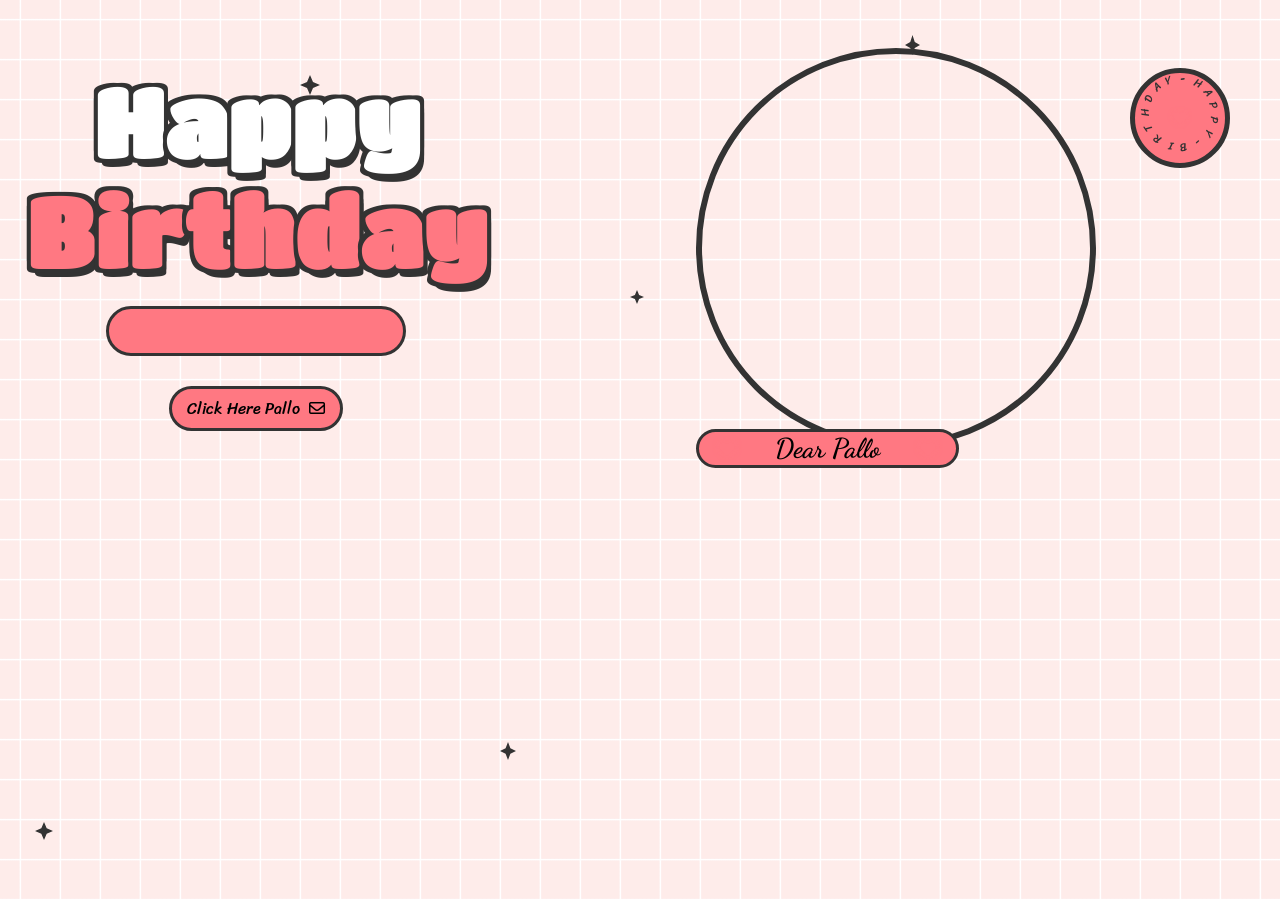
==== index.html @ 3e5beb70 "Rename Index.html to index.html" ====
<!DOCTYPE html>
<html lang="en">

<head>
    <meta charset="UTF-8">
    <meta name="viewport" content="width=device-width, initial-scale=1.0">
    <meta name="title" content="Happy Birthday Website 2.0 | Aoudumber Bade">
    <meta name="github" content="https://github.com/Aoudumber-Bade">
    <title>Pallo Birthday</title>
    <link rel="stylesheet" href="style.css">
    <link rel="stylesheet" href="https://cdnjs.cloudflare.com/ajax/libs/font-awesome/6.5.1/css/all.min.css"
        integrity="sha512-DTOQO9RWCH3ppGqcWaEA1BIZOC6xxalwEsw9c2QQeAIftl+Vegovlnee1c9QX4TctnWMn13TZye+giMm8e2LwA=="
        crossorigin="anonymous" referrerpolicy="no-referrer" />
    <link
        href="https://fonts.googleapis.com/css2?family=Dancing+Script:wght@500;700&family=Poppins:wght@400;600&display=swap"
        rel="stylesheet">
    <script src="https://code.jquery.com/jquery-3.7.1.min.js"
        integrity="sha256-/JqT3SQfawRcv/BIHPThkBvs0OEvtFFmqPF/lYI/Cxo=" crossorigin="anonymous"></script>

    <!-- Memories section styling -->
    <style>
        .memories-section {
            width: min(1100px, 92%);
            margin: 80px auto 50px;
            padding: 35px 25px 45px;
            background: rgba(255, 255, 255, 0.88);
            border: 3px solid #000;
            border-radius: 30px;
            box-shadow: 8px 10px 0 #000;
            text-align: center;
            position: relative;
            z-index: 5;
        }

        .memories-heading {
            display: flex;
            justify-content: center;
            align-items: center;
            gap: 15px;
            flex-wrap: wrap;
        }

        .memories-heading h2 {
            margin: 0;
            font-family: "Dancing Script", cursive;
            font-size: 2.8rem;
            color: #ff4f91;
            text-shadow: 2px 2px 0 #000;
        }

        .memories-heading span {
            font-size: 1.8rem;
        }

        .memories-subtitle {
            margin: 8px 0 28px;
            font-family: "Sriracha", cursive;
            font-size: 1.05rem;
            color: #444;
        }

        .memories-grid {
            display: grid;
            grid-template-columns: repeat(3, 1fr);
            gap: 25px;
        }

        .memory-card {
            background: #fff;
            padding: 10px 10px 15px;
            border: 2px solid #000;
            border-radius: 15px;
            box-shadow: 5px 6px 0 #000;
            transition: transform .3s ease, box-shadow .3s ease;
        }

        .memory-card:nth-child(odd) {
            transform: rotate(-2deg);
        }

        .memory-card:nth-child(even) {
            transform: rotate(2deg);
        }

        .memory-card:hover {
            transform: translateY(-8px) rotate(0deg) scale(1.03);
            box-shadow: 7px 9px 0 #000;
        }

        .memory-card img {
            display: block;
            width: 100%;
            aspect-ratio: 1 / 1;
            object-fit: cover;
            border-radius: 10px;
            border: 2px solid #000;
        }

        .memory-card p {
            margin: 12px 4px 0;
            font-family: "Dancing Script", cursive;
            font-size: 1.25rem;
            font-weight: 700;
            color: #ff4f91;
        }

        .memories-footer {
            margin-top: 35px;
            display: flex;
            justify-content: center;
            align-items: center;
            gap: 12px;
            flex-wrap: wrap;
            font-family: "Dancing Script", cursive;
            font-size: 1.3rem;
            color: #ff4f91;
        }

        @media screen and (max-width: 658px) {
            .memories-section {
                width: 88%;
                margin-top: 55px;
                padding: 25px 14px 35px;
                border-radius: 22px;
                box-shadow: 5px 7px 0 #000;
            }

            .memories-heading h2 {
                font-size: 2.15rem;
            }

            .memories-grid {
                grid-template-columns: repeat(2, 1fr);
                gap: 15px;
            }

            .memory-card {
                padding: 7px 7px 10px;
                box-shadow: 3px 4px 0 #000;
            }

            .memory-card p {
                font-size: 1rem;
            }

            .memories-subtitle {
                font-size: .9rem;
            }
        }

        @media screen and (max-width: 420px) {
            .memories-grid {
                grid-template-columns: 1fr;
            }

            .memory-card:nth-child(odd),
            .memory-card:nth-child(even) {
                transform: rotate(0deg);
            }
        }
    </style>

</head>

<body>
    <!-- Birthday music -->
    <audio id="birthdayMusic" loop preload="auto">
        <source src="./music/happy-birthday.mp3" type="audio/mpeg">
    </audio>
    <div id="wrapper">
        <div class="flag__birthday">
            <img src="./images/1.png" alt="" width="350" class="flag__left">
            <img src="./images/1.png" alt="" width="350" class="flag__right">
        </div>
        <div class="content">
            <div class="left">
                <div class="title">
                    <h1 class="happy">
                        <span style="--t: 4s;">H</span>
                        <span style="--t: 4.2s;">a</span>
                        <span style="--t: 4.4s;">p</span>
                        <span style="--t: 4.6s;">p</span>
                        <span style="--t: 4.8s;">y</span>
                    </h1>
                    <h1 class="birthday">
                        <span style="--t: 5s;">B</span>
                        <span style="--t: 5.2s;">i</span>
                        <span style="--t: 5.4s;">r</span>
                        <span style="--t: 5.6s;">t</span>
                        <span style="--t: 5.8s;">h</span>
                        <span style="--t: 6s;">d</span>
                        <span style="--t: 6.2s;">a</span>
                        <span style="--t: 6.4s;">y</span>
                    </h1>
                    <div class="hat">
                        <img src="./images/hat.png" alt="" width="130">
                    </div>
                </div>
                <div class="date__of__birth">
                    <span></span>
                </div>
                <div class="btn">
                    <button id="btn__letter">
                        <div class="mail">
                            Click Here Pallo
                            <i class="fa-regular fa-envelope"></i>
                        </div>
                    </button>

                </div>
            </div>
            <div class="right">
                <div class="box__account">
                    <div class="image">
                        <img src="./images/unnamed.png" alt="">
                    </div>
                    <div class="name">
                        <i class="fa-solid fa-heart"></i>
                        <span>Dear Pallo</span>
                        <i class="fa-solid fa-heart"></i>
                    </div>
                    <div class="balloon_one">
                        <img width="100px" src="./images/balloon1.png" alt="">
                    </div>
                    <div class="balloon_two">
                        <img width="100px" src="./images/balloon2.png" alt="">
                    </div>
                </div>
                <div class="cricle">
                    <div class="text__cricle">
                        <span style="--i: 1;">h</span>
                        <span style="--i: 2;">a</span>
                        <span style="--i: 3;">p</span>
                        <span style="--i: 4;">p</span>
                        <span style="--i: 5;">y</span>
                        <span style="--i: 6;">-</span>
                        <span style="--i: 7;">b</span>
                        <span style="--i: 8;">i</span>
                        <span style="--i: 9;">r</span>
                        <span style="--i: 10;">t</span>
                        <span style="--i: 11;">h</span>
                        <span style="--i: 12;">d</span>
                        <span style="--i: 13;">a</span>
                        <span style="--i: 14;">y</span>
                        <span style="--i: 15;">-</span>
                    </div>
                    <i class="fa-solid fa-heart"></i>
                </div>
            </div>
        </div>
        <div class="decorate_star star1" style="--t: 15s;"></div>
        <div class="decorate_star star2" style="--t: 15.2s;"></div>
        <div class="decorate_star star3" style="--t: 15.4s;"></div>
        <div class="decorate_star star4" style="--t: 15.6s;"></div>
        <div class="decorate_star star5" style="--t: 15.8s;"></div>
        <div class="decorate_flower--one" style="--t: 15s;">
            <img width="20" src="./images/decorate_flower.png" alt="">
        </div>
        <div class="decorate_flower--two" style="--t: 15.3s;">
            <img width="20" src="./images/decorate_flower.png" alt="">
        </div>
        <div class="decorate_flower--three" style="--t: 15.6s;">
            <img width="20" src="./images/decorate_flower.png" alt="">
        </div>
        <div class="decorate_bottom">
            <img src="./images/decorate.png" alt="" width="100">
        </div>
        <div class="smiley__icon">
            <img src="./images/smiley_icon.png" alt="" width="100">
        </div>


        <div class="boxMail">
            <i class="fa-solid fa-xmark"></i>
            <div class="boxMail-container">
                <div class="card1">
                    <div class="userImg">
                        <img src="images/unnamed.png" alt="">
                    </div>
                    <h4 class="username">To: Pallo 💖<span class="underline"></span></h4>

                    <h3>Happy Birthday</h3>
                    <div class="imageCute">
                        <img src="cute1.png" alt="">
                    </div>
                </div>
                <div class="card2">
                    <div class="card2-content">
                        <h3>To You!</h3>
                        <h2>Happy birthday 🥳🎂🥳 Pallavi!! the day you come into my life I was not really much attached to
                            you but day by day you became close to my heart. And now you are truly my Best Friend. I
                            wish I could remove some of the pain from your life which you are bearing alone. But you're
                            always welcome 🤗 you can talk anytime you want to talk specially those which you can't say
                            to others. And this year your all dreams come true. 😌
                        </h2>

                        <div class="imageCute2">
                            <img src="cute2.png" alt="">
                        </div>
                    </div>
                </div>
            </div>

        <!-- ================================
             Pallo Memories Photo Section
             ================================ -->
        <section class="memories-section" id="memories">
            <div class="memories-heading">
                <span>💖</span>
                <h2>Our Beautiful Memories</h2>
                <span>💖</span>
            </div>
            <p class="memories-subtitle">
                Some moments are too special to be forgotten... ✨
            </p>

            <div class="memories-grid">
                <div class="memory-card">
                    <img src="./photos/photo1.jpg" alt="Pallo memory 1">
                    <p>That beautiful moment 💕</p>
                </div>

                <div class="memory-card">
                    <img src="./photos/photo2.jpg" alt="Pallo memory 2">
                    <p>Just us being us 😄</p>
                </div>

                <div class="memory-card">
                    <img src="./photos/photo3.jpg" alt="Pallo memory 3">
                    <p>A memory to keep forever ✨</p>
                </div>

                <div class="memory-card">
                    <img src="./photos/photo4.jpg" alt="Pallo memory 4">
                    <p>One of my favourites ❤️</p>
                </div>

                <div class="memory-card">
                    <img src="./photos/photo5.jpg" alt="Pallo memory 5">
                    <p>Crazy moments 😂</p>
                </div>

                <div class="memory-card">
                    <img src="./photos/photo6.jpg" alt="Pallo memory 6">
                    <p>More memories, more smiles 🥰</p>
                </div>
            </div>

            <div class="memories-footer">
                <span>🌸</span>
                <strong>More memories are waiting to be made...</strong>
                <span>🌸</span>
            </div>
        </section>

        </div>
    </div>

</body>
<script>
    let datetxt = "26 September";
    let datatxtletter = "My love. You are a very special girl. I always silently thank you for coming into my life. Today, I wish you all the best, lots of health, and lots of joy. I always hope we will celebrate many more birthdays like this together. Happy birthday to you.💕";
    let titleLetter = "To you";
    let charArrDate = datetxt.split('');
    let charArrDateLetter = datatxtletter.split('');
    let charArrTitle = titleLetter.split('');
    let currentIndex = 0;
    let currentIndexLetter = 0;
    let currentIndexTitle = 0;
    let date__of__birth = document.querySelector(".date__of__birth span");
    let text__letter = document.querySelector(".text__letter p");
    setTimeout(function () {
        timeDatetxt = setInterval(function () {
            if (currentIndex < charArrDate.length) {
                date__of__birth.textContent += charArrDate[currentIndex];
                currentIndex++;
            }
            else {
                let i = document.createElement("i");
                i.className = "fa-solid fa-star"
                document.querySelector(".date__of__birth").prepend(i)
                document.querySelector(".date__of__birth").appendChild(i.cloneNode(true))
                clearInterval(timeDatetxt)
            }
        }, 100)
    }, 12000)

    var intervalContent;
    var intervalTitle;
    $("#btn__letter").on("click", function () {
        $(".box__letter").slideDown()
        setTimeout(function () {
            $(".letter__border").slideDown();
        }, 1000)
        setTimeout(function () {
            intervalTitle = setInterval(function () {
                if (currentIndexTitle < charArrTitle.length) {
                    document.querySelector(".title__letter").textContent += charArrTitle[currentIndexTitle];
                    let i = document.createElement("i");
                    i.className = "fa-solid fa-heart"
                    document.querySelector(".title__letter").appendChild(i)
                    currentIndexTitle++;
                }
                else {
                    clearInterval(intervalTitle)
                }
            }, 100)
        }, 2000)
        setTimeout(function () {
            document.querySelector("#heart__letter").classList.add("animationOp");
            document.querySelector(".love__img").classList.add("animationOp");
            document.querySelector("#mewmew").classList.add("animationOp");
        }, 2800)
        setTimeout(function () {
            document.querySelectorAll(".heart").forEach((item) => {
                item.classList.add("animation")
            })
        }, 3500)
        setTimeout(function () {
            intervalContent = setInterval(function () {
                if (currentIndexLetter < charArrDateLetter.length) {
                    text__letter.textContent += charArrDateLetter[currentIndexLetter];
                    currentIndexLetter++;
                }
                else {
                    clearInterval(intervalContent)
                }
            }, 50)
        }, 6000)
    })
    $(".close").on("click", function () {
        clearInterval(intervalContent)
        document.querySelector(".title__letter").textContent = "";
        text__letter.textContent = "";
        currentIndexLetter = 0
        currentIndexTitle = 0
        document.querySelector("#heart__letter").classList.remove("animationOp");
        document.querySelector(".love__img").classList.remove("animationOp");
        document.querySelector("#mewmew").classList.remove("animationOp");
        document.querySelectorAll(".heart").forEach((item) => {
            item.classList.remove("animation")
        })
        $(".box__letter").slideUp();
        $(".letter__border").slideUp();
    })




    // ================================
    // Birthday Music
    // ================================
    const birthdayMusic = document.getElementById("birthdayMusic");

    function startBirthdayMusic() {
        birthdayMusic.volume = 0.7;

        const playPromise = birthdayMusic.play();

        if (playPromise !== undefined) {
            playPromise.catch(function () {
                // Browser blocked autoplay.
                // The first tap/click will start the music.
            });
        }
    }

    // Try to start automatically when the website opens.
    window.addEventListener("load", function () {
        startBirthdayMusic();
    });

    // If the browser blocks autoplay, start on the first user interaction.
    document.addEventListener("click", startBirthdayMusic, { once: true });
    document.addEventListener("touchstart", startBirthdayMusic, { once: true });

    let mailBox = document.querySelector('.mail')
    let boxmail = document.querySelector('.boxMail')
    var close = document.querySelector('.fa-xmark')
    mailBox.onclick = function () {
        mailBox.classList.toggle('active')
        boxmail.classList.add('active')
    }

    close.addEventListener('click', function () {
        boxmail.classList.remove('active');

        // Stop birthday music when the letter is closed.
        birthdayMusic.pause();
        birthdayMusic.currentTime = 0;
    })
</script>

</html>
---- style.css ----
@import url('https://fonts.googleapis.com/css2?family=Coiny&family=Titan+One&display=swap');
@import url('https://fonts.googleapis.com/css2?family=Nerko+One&family=Sriracha&display=swap');
@import url('https://fonts.googleapis.com/css2?family=Dancing+Script:wght@700&display=swap');
*{
    padding: 0;
    margin: 0;
    box-sizing: border-box;
}
:root{
    --color-pink: #feecea;
    --color-white: #fff;
    --color-black: #333;
    --color-text-pink: #FF7882;
    --color-heart: #FF7882;
    --color-bg-letter: #fff8e4;
    --color-border: #DACCBF;
}
html{
    height: 100%;
}
body {
    position: relative;
    font-size: 16px;
    margin: 0;
    padding: 0;
    height: 100%;
    background-image:linear-gradient(var(--color-pink), var(--color-pink));
}
#wrapper{
    position: relative;
    background-color: transparent;
    background-image: linear-gradient(0deg, transparent 24%, rgba(255, 255, 255, 1) 25%, rgba(255, 255, 255, 1) 26%, transparent 27%, transparent 74%, rgba(255, 255, 255, 1) 75%, rgba(255, 255, 255, 1) 76%, transparent 77%, transparent), linear-gradient(90deg, transparent 24%, rgba(255, 255, 255, 1) 25%, rgba(255, 255, 255,1) 26%, transparent 27%, transparent 74%, rgba(255, 255, 255, 1) 75%, rgba(255, 255, 255, 1) 76%, transparent 77%, transparent);
    height:100%;
    background-size:80px 80px;
    overflow: hidden;
    z-index: 1;
}
.flag__birthday{
    display: flex;
    justify-content: space-between;
    transform: translateY(-200px);
    animation: translateYFlag 1.5s 2s forwards;
}
@keyframes translateYFlag{
    to{
        transform: translateY(-10px);
    }
}
.flag__birthday .flag__left{
    transform: rotate(-10deg) translate(-20px,30px);
}
.flag__birthday .flag__right{
    transform: rotate(10deg) translate(20px,30px) scaleX(-1);
}
.content{
    width: 100%;
    position: relative;
    display: flex;
    padding-top: 3rem;
}
.content .left, .content .right{
    position: relative;
    display: flex;
    flex-direction: column;
    justify-content: center;
    align-items: center;
}
.content .left{
    width: 40%;
}
.content .right{
    width: 60%;
}
.left .btn{
    transform: scale(0);
    animation: scaleCricle 2s 16s forwards ease-in-out;
}
#btn__letter{
    position: relative;
    margin-top: 30px;
    background-color: var(--color-text-pink);
    outline: none;
    padding: 5px 15px;
    font-size: 1rem;
    border-radius: 50px;
    border: 3px solid var(--color-black);
    font-family: "Sriracha", cursive;
    display: flex;
    align-items: center;
    justify-content: center;
    cursor: pointer;
    z-index: 2;
    transform: scale(1);
    transition: all .5s ease-in-out;
}
#btn__letter:active{
    transform: scale(0.7);
}
#btn__letter i{
    margin-left: 5px;
}
#btn__letter:hover{
    border-color: var(--color-heart);
    background-color: var(--color-heart);
    color: #fff;
    box-shadow: rgba(0, 0, 0, 0.24) 0px 3px 8px;
}

#btn__letter:hover i{
    animation: rotateHeart 1s infinite linear;
}
@keyframes rotateHeart{
    0%,50%, 100%{
        transform: rotate(0deg);
    }
    25%{
        transform: rotate(12deg);
    }
    75%{
        transform: rotate(-12deg);
    }
}
.title{
    position: relative;
    width: 100%;
    display: flex;
    justify-content: center;
    font-family: "Titan One", sans-serif;
    font-size: 3rem;
    flex-direction: column;
    perspective: 1000px;
}
.title .happy, .title .birthday{
    position: relative;
    text-shadow: 4px 4px var(--color-black), 
                -4px 4px var(--color-black), 
                4px -4px var(--color-black), 
                -4px -4px var(--color-black), 
                4px 8px 0 var(--color-black);
    font-weight: bold;
    display: flex;
    justify-content: center;
}
.title .happy{
    color: var(--color-white);
}
.title .happy span, .title .birthday span{
    transform: translateY(50px);
    opacity: 0;
    visibility: hidden;
    animation: txtTranslateY .5s var(--t) forwards;
}
@keyframes txtTranslateY{
    100%{
        transform: translateY(0);
        opacity: 1;
        visibility: visible;
    }
}
.title .birthday{
    color: var(--color-text-pink);
}

.title .hat{
    position: absolute;
    right: 45px;
    top: -350px;
    transform: rotate(-40deg);
    z-index: -1;
    animation: topHat 4s 7s forwards ease;
}
@keyframes topHat{
    20%, 30%{
        top: -30px;
        transform-origin: left;
        transform: rotate(-40deg);
    }
    35%, 100%{
        top: -30px;
        transform: rotate(0deg);
    }
}
.date__of__birth, .name{
    display: flex;
    justify-content:space-around;
    align-items: center;
    background-color: var(--color-text-pink);
    border-radius: 50px;
    margin-top: 20px;
    font-family: "Sriracha", cursive;
    
}
.date__of__birth{
    border: 3px solid var(--color-black);
    position: relative;
    transform: translateY(-100px);
    z-index: -1;
    opacity: 0;
    visibility: hidden;
    width: 0px;
    animation: dateOfBirth 5s 9s forwards;
}
@keyframes dateOfBirth{
    20%,40%{
        width: 0px;
        height: 0;
        transform: translateY(0px);
        opacity: 1;
        visibility: visible;
    }
    45%{
        transform: translateY(0px);
        opacity: 1;
        visibility: visible;
        width: 300px;
        height: 0px;
    }
    50%,100%{
        transform: translateY(0px);
        opacity: 1;
        visibility: visible;
        width: 300px;
        height: 50px;
    }
}
.name{
    position: absolute;
    padding: 0px 20px;
    bottom: -20px;
    border: 3px solid var(--color-black);
    font-family: 'Dancing Script', cursive;
}
.date__of__birth span, .name span{
    font-weight: bold;
    margin: 0px 40px;
}
.date__of__birth span{
    font-size: 1.2rem;
}
.name span{
    font-size: 1.7rem;
}
.right .box__account{
    position: relative;
    transform: translateY(700px);
    animation: topBoxImage 8s 7s forwards ease-in;
}
@keyframes topBoxImage{
    to{
        transform: translateY(0);
    }
}
.content .right .image{
    position: relative;
    width: 400px;
    height: 400px;
    border-radius: 50%;
    overflow: hidden;
    display: flex;
    align-items: center;
    border: 6px solid var(--color-black);
}
.content .right .image img{
    width: 100%;
    object-fit: cover;

}
.cricle{
    position: absolute;
    top: 20px;
    right: 50px;
    display: flex;
    justify-content: center;
    align-items: center;
    transform: scale(0);
    animation: scaleCricle 3s 15s forwards ease-in-out;
}
@keyframes scaleCricle {
    0%{
        transform: scale(0);
    }
    10%{
        transform: scale(1.3);
    }
    20%{
        transform: scale(0.7);
    }
    30%,100%{
        transform: scale(1);
    }

}
.text__cricle{
    width: 100px;
    height: 100px;
    background-color: var(--color-text-pink);
    border-radius: 50%;
    border: 5px solid var(--color-black);
    display: flex;
    justify-content: center;
    align-items: center;
    animation: rotateCricle 5s linear infinite;
}
@keyframes rotateCricle{
    to{
        transform: rotate(360deg);
    }
}
.text__cricle span{
    top: 0%;
    left: 50%;
    position: absolute;
    color: var(--color-black);
    transform: rotate(calc(var(--i) * 24deg));
    transform-origin: 0 45px;
    font-family: "Sriracha", cursive;
    text-transform: uppercase;
    font-size: 0.7rem;
}
.fa-heart{
    color: var(--color-heart);
    filter: drop-shadow(0 0 3px var(--color-heart));
    animation: scaleHeart 1s infinite linear;
}
.cricle .fa-heart{
    position: absolute;
    transform: scale(0.85);
}
@keyframes scaleHeart{
    50%{
        transform: scale(1.2);
    }
}
.right .balloon_one{
    position: absolute;
    top: -70px;
    left: -70px;
    animation: balloon1 2s infinite linear;
}
@keyframes balloon1{
    0%, 50%,100%{
        transform-origin: bottom right;
        transform: rotate(0deg);
    }
    25%{
        transform-origin: bottom right;
        transform: rotate(3deg);
    }
    75%{
        transform-origin: bottom right;
        transform: rotate(-3deg);
    }
}
.right .balloon_two{
    position: absolute;
    top: 170px;
    right: -65px;
    z-index: -1;
    transform: rotate(10deg);
    animation: balloon2 2s infinite linear;
}
@keyframes balloon2 {
    0%,50%,100%{
        transform-origin: bottom left;
        transform: rotate(10deg);
    }
    25%{
        transform-origin: bottom left;
        transform: rotate(7deg);
    }
    75%{
        transform-origin: bottom left;
        transform: rotate(13deg);
    }
}

.decorate_star{
    position: absolute;
    transform: scale(0);
    background-color: var(--color-black);
    clip-path: polygon(0 50%, 35% 35%, 50% 0, 65% 35%, 100% 50%, 65% 65%, 50% 100%, 35% 65%);
    animation: scaleCricle 3s var(--t) forwards, 
            scaleStar 2s 16s infinite ease-in-out;
}
.decorate_star.star1{
    width: 20px;
    height: 20px;
    top: 75px;
    left: 300px;
}
.decorate_star.star2{
    width: 15px;
    height: 20px;
    top: 35px;
    right: 360px;
}
.decorate_star.star3{
    width: 14px;
    height: 14px;
    top: 290px;
    left: 630px;
}
.decorate_star.star4{
    width: 18px;
    height: 18px;
    bottom: 60px;
    left: 35px;
}
.decorate_star.star5{
    width: 16px;
    height: 18px;
    bottom: 140px;
    left: 500px;
}
@keyframes scaleStar {
    25%{
        transform: scale(0.8);
    }
    50%{
        transform: scale(1.1);
    }
}
.decorate_bottom{
    position: absolute;
    right: 0;
    bottom: -10px;
}
.decorate_flower--one{
    position: absolute;
    top: 250px;
    left: 50px;
    transform: scale(0);
    animation: scaleCricle 3s var(--t) forwards ease-in-out;
}
.decorate_flower--two{
    position: absolute;
    top: 225px;
    left: 540px;
    transform: scale(0);
    animation: scaleCricle 3s var(--t) forwards ease-in-out;
}
.decorate_flower--three{
    position: absolute;
    top: 150px;
    right: 235px;
    transform: scale(0);
    animation: scaleCricle 3s var(--t) forwards ease-in-out;
}
.smiley__icon{
    position: absolute;
    bottom: 180px;
    left: 600px;
    transform: scale(0);
    animation: scaleCricle 3s 15s forwards ease-in-out;
}


.box__letter{
    position: fixed;
    top: 0;
    left: 0;
    background-color: rgba(0,0,0,.5);
    width: 100%;
    height: 100%;
    z-index: 10;
    display: none;
}
.box__letter .letter__border{
    position: absolute;
    width: 55vw;
    height: 450px;
    background-color: var(--color-white);
    border-radius: 27px;
    padding: 17px;
    box-shadow: rgba(0, 0, 0, 0.24) 0px 3px 8px;
    top: 50%;
    left: 50%;
    transform: translate(-50%,-50%);
    display: none;
}
.letter__border .close{
    position: absolute;
    right: -10px;
    top: -10px;
    width: 30px;
    height: 30px;
    background-color: var(--color-white);
    border-radius: 50%;
    display: flex;
    justify-content: center;
    align-items: center;
    box-shadow: rgba(99, 99, 99, 0.2) 0px 2px 8px 0px;
    cursor: pointer;
}
.letter__border .letter{
    width: 100%;
    height: 100%;
    background-color: var(--color-bg-letter);
    border-radius: 10px;
    padding-top: 15px;
}
.letter__border .letter .title__letter{
    text-align: center;
    font-family: 'Dancing Script', cursive;
    font-weight: bold;
    font-size: 2.4rem;
}
.title__letter .fa-solid{
    margin-left: 5px;
    font-size: 1.3rem;
}
.letter__border .letter .content__letter{
    position: relative;
    width: 100%;
    height: 100%;
    display: flex;
    padding-top: 1.5rem;
    padding-bottom: 70px;
}
.letter__border .letter .content__letter .left{
    position: relative;
    width: 50%;
    height: 100%;
    padding: 1.7rem;
    border-right: 3px solid var(--color-border);
}
.content__letter .left #heart__letter{
    opacity: 0;
    width: 100%;
}
#heart__letter.animationOp{
    animation: opacityHeart 1s 1s forwards;
}
@keyframes opacityHeart{
    to{
        opacity: 1;
    }
}
.content__letter .left .heart{
    position: absolute;
    opacity: 0;
}
.content__letter .left .heart.animation{
    animation: scaleHeartLetter 1s var(--t) infinite ease-in-out;
}
@keyframes scaleHeartLetter{
    0%{
        opacity: 1;
        transform: scale(0);
    }
    10%{
        opacity: 1;
        transform: scale(1.3);
    }
    20%{
        opacity: 1;
        transform: scale(0.7);
    }
    30%,100%{
        opacity: 1;
        transform: scale(1);
    }
    
}
.content__letter .left .heart_1{
    top: 90px;
    left: 30px;
}
.content__letter .left .heart_2{
    top: 20px;
    right: 70px;
}
.content__letter .left .heart_3{
    bottom: 50px;
    left: 145px;
}
.content__letter .left .heart_4{
    top: 140px;
    right: 35px;
}
.content__letter .right{
    position: relative;
    width: 50%;
}
.content__letter .right .love__img{
    opacity: 0;
    position: absolute;
    right: 20px;
    top: -100px;
}
.love__img.animationOp{
    animation: opacityHeart 1s 1s forwards;
}
.content__letter .right .text__letter{
    margin-top: 60px;
    padding: 20px 15px 10px 15px;
    font-family: 'Dancing Script', cursive;
    font-size: 1.3rem;
}
.content__letter .right #mewmew{
    position: absolute;
    bottom: 0;
    right: 0;
    opacity: 0;
}
#mewmew.animationOp{
    animation: opacityHeart 1s 1s forwards;
}


#copy {
    position: fixed;
    bottom: 12px;
    left: 50%;
    transform: translateX(-50%);
    font-size: 1rem;
}

#copy a {
    text-decoration: none;
    color: #191919d7;
}

#copy p {
    color: #4275ff;
    text-align: center;
    font-weight: 700;
    cursor: pointer;
}



@media screen and (max-width: 658px)   {

    .flag__birthday .flag__left {
        transform: rotate(-10deg) translate(-119px,3px);
    }

    .flag__birthday .flag__right {
        transform: rotate(10deg) translate(-106px,39px) scaleX(-1);
    }

    .content {
        width: 100%;
        position: relative;
        display: flex;
        flex-direction: column;
        justify-content: center;
        gap: 25px;
        align-items: center;
        padding-top: 2rem;
    }

    .title {
        position: relative;
        width: 100%;
        display: flex;
        justify-content: center;
        font-family: "Titan One", sans-serif;
        font-size: 1.5rem;
        letter-spacing: 8px;
        flex-direction: column;
        perspective: 1000px;
    }

    #btn__letter {
        position: relative;
        margin-top: 17px;
        width: 209px;
        background-color: var(--color-text-pink);
        outline: none;
        padding: 6px 4px;
        font-size: 1rem;
        border-radius: 50px;
        border: 3px solid var(--color-black);
        font-family: "Sriracha", cursive;
        display: flex;
        align-items: center;
        justify-content: center;
        cursor: pointer;
        z-index: 2;
        /* transform: scale(1); */
        transition: all .5s ease-in-out;
    }

    .cricle {
        position: absolute;
        top: 10px;
        right: -54px;
        display: flex;
        justify-content: center;
        align-items: center;
        transform: scale(0);
        animation: scaleCricle 3s 15s forwards ease-in-out;
    }

    .title .hat {
        position: absolute;
        right: -98px;
        top: -51px !important;
        transform: rotate(-40deg);
        z-index: -1;
        animation: topHat 4s 7s forwards ease;
    }

    .box__letter .letter__border {
        position: absolute;
        width: 90vw;
        height: 315px;
        background-color: var(--color-white);
        border-radius: 27px;
        padding: 17px;
        box-shadow: rgba(0, 0, 0, 0.24) 0px 3px 8px;
        top: 50%;
        left: 50%;
        transform: translate(-50%,-50%);
        display: none;
    }

    .letter__border .letter {
        width: 100%;
        height: 100%;
        background-color: var(--color-bg-letter);
        border-radius: 10px;
        padding-top: 15px;
    }

    .letter__border .letter .title__letter {
        text-align: center;
        font-family: 'Dancing Script', cursive;
        font-weight: bold;
        font-size: 1.4rem;
    }

    .letter__border .letter .content__letter {
        position: relative;
        width: 100%;
        height: 100%;
        display: flex;
        padding-top: .7rem;
        padding-bottom: 70px;
    }

    .content__letter .right .text__letter {
        margin-top: -14px;
        padding: 20px 15px 10px 15px;
        font-family: 'Dancing Script', cursive;
        font-size: .8rem;
    }

    .content__letter .right .love__img {
        opacity: 0;
        position: absolute;
        right: 126px;
        top: 167px;
    }

    .love__img img {
 
            width: 84px;

    }

    .content .right .image {
        position: relative;
        width: 200px;
        height: 200px;
        border-radius: 50%;
        overflow: hidden;
        display: flex;
        align-items: center;
        border: 6px solid var(--color-black);
    }

    .name {
        position: absolute;
        padding: 0px 3px;
        bottom: -6px;
        border: 3px solid var(--color-black);
    }

    .name span {
        font-size: 1rem;
    }

    .right .balloon_one {
        position: absolute;
        top: 10px;
        left: -77px;
        animation: balloon1 2s infinite linear;
    }

    .right .balloon_one img{
        width: 76px !important;
    }


}







.boxMail{
    position: fixed;
    background: rgb(0, 0, 0, 0.8);
    width: 100%;
    height: 100%;
    opacity: 0;
    top: 0;
    display: flex;
    justify-content: center;
    align-items: center;
    transform: scale(0.3);
    visibility: hidden;
    transition: all 0.5s;
    z-index: 100000000;
}
.boxMail.active{
    opacity: 1;
    visibility: visible;
    transform: scale(1);
}
.boxMail .boxMail-container{
    position: absolute;
    width: 750px;
    height: 500px;
    display: flex;
    margin: 0;
    transform: scale(0.9);
    -webkit-perspective: 2000px;
    perspective: 2000px;
    transition: all 0.5s;
}
.boxMail .boxMail-container:hover{
    transform: rotate(-5deg);
    filter: drop-shadow(0 0 10px #FF7882);
}
.boxMail .boxMail-container:hover .card1{
    transform: translate(-187px, -250px) rotateY(-140deg);
}
.boxMail .boxMail-container .card1,
.boxMail .boxMail-container .card2{
    position: absolute;
    width: 100%;
    height: 100%;
    top: 50%;
    left: 50%;
    transform: translate(-50%, -50%);
    border: 1px solid black;
}
.boxMail .boxMail-container .card1 {
    position: absolute;
    width: 50%;
    height: 100%;
    background: linear-gradient(to right, #FF7882, #FF7882 63%);
    color: white;
    display: flex;
    justify-content: center;
    align-items: center;
    flex-direction: column;
}
.boxMail-container .card1{
    z-index: 1;
    -webkit-transform-style: preserve-3d;
    transform-style: preserve-3d;
    transform-origin: left;
    transition: all 1s ease-in-out;
}
.boxMail .boxMail-container .card1 .userImg{
    position: relative;
    width: 80px;
    height: 80px;
    background-color: white;
    border-radius: 50%;
    overflow: hidden;
    border: 2px solid white;
    cursor: pointer;
    margin-bottom: 20px;
}
.boxMail .boxMail-container .card1 .userImg img{
    position: absolute;
    object-fit: cover;
    width: calc(100%);
    height: calc(100%);
}
.boxMail .boxMail-container .card1 h3{
    font-family: 'Dancing Script', cursive;
    font-size: 40px;
    text-transform: uppercase;
    width: 80%;
    text-align: center;
    line-height: 1.5;
    letter-spacing: 5px;
    transform: rotate(-5deg);
    text-shadow: 0 0 5px white,
                0 0 10px white;
}
.boxMail .boxMail-container .card2{
    position: relative;
    width: 50%;
    height: 100%;
    background: linear-gradient(to right, #e0e0e0, #ffffff 30%);
    -webkit-transform-style: preserve-3d;
    transform-style: preserve-3d;
    transform-origin: left;
    transition: all 1s;
}
.boxMail .boxMail-container .card2 .card2-content {
    width: 100%;
    height: 100%;
    position: relative;
    background-color: #FF7882;
    transition: all 1s;
    overflow: hidden;
    font-family: "Inter", serif;
    color: #fff;
}
.boxMail .boxMail-container:hover .card2-content{
    transform: translate(20px, 20px);
    box-shadow: -1px -1px 5px rgb(0, 0, 0, 0.4);
}
.boxMail .boxMail-container .card2 h3{
    font-family: 'Dancing Script', cursive;
    padding: 20px 0px 10px 60px;
    opacity: 0;
    visibility: hidden;
    font-size: 25px;
    text-shadow: 0 0 8px #FF7882;
}
.boxMail .boxMail-container .card2:hover h3{
    animation: texth3 3s forwards;
    animation-delay: 2s;
    transition: 1s;
}
@keyframes texth3{
    0%{
        opacity: 1;
        visibility: visible;
        padding: 20px 0px 10px 60px;
    }
    100%{
        opacity: 1;
        visibility: visible;
        padding: 20px 0px 10px 152px; 
    }
}
.boxMail .boxMail-container .card2 h2{
    font-family: 'Dancing Script', cursive;
    padding: 0px 20px;
    text-indent: 20px;
    font-size: 22px;
    opacity: 0;
}
.boxMail .boxMail-container .card2:hover h2{
    animation: texth2 2s forwards;
    animation-delay: 4s;
    transition: 1s;
}
@keyframes texth2{
    0%{
        opacity: 0;
    }
    100%{
        opacity: 1;
    }
}
.boxMail .boxMail-container .card2 .card2-content .imageCute2{
    position: absolute;
    top: 5px;
    left: 20px;
    opacity: 0;
    transition: 1s;
}
.boxMail .boxMail-container .card2 .card2-content:hover .imageCute2{
    animation: cute3 1s linear infinite,
                cute4 3s 2s forwards;
    animation-delay: 2s;
    transition: 1s;
}
@keyframes cute3{
    0%{
        opacity: 1;
        transform: rotate(0deg);
    }
    25%{
        opacity: 1;
        transform: rotate(5deg);
    }
    50%{
        opacity: 1;
        transform: rotate(0deg);
    }
    75%{
        opacity: 1;
        transform: rotate(-5deg);
    }
    100%{
        opacity: 1;
        transform: rotate(0deg);
    }
}
@keyframes cute4{
    0%{
        left: 20px;
    }
    100%{
        left: 100px;
    }
}
.boxMail .boxMail-container .card2 .card2-content .imageCute2 img{
    width: 40px;
}
.boxMail .fa-xmark{
    position: fixed;
    top: 0;
    right: 0;
    font-size: 30px;
    padding: 10px 25px;
    cursor: pointer;
    color: white;
    z-index: 10000000000000000;
}
/* ================================
   Pallo Memories - Mobile Fix
   ================================ */

html,
body {
    max-width: 100%;
    overflow-x: hidden;
}

.memories-section {
    width: calc(100% - 20px);
    max-width: 1050px;
    box-sizing: border-box;
    margin: 50px auto 30px;
    padding: 25px 12px 35px;
    overflow: hidden;
}

.memories-grid {
    width: 100%;
    box-sizing: border-box;
    display: grid;
    grid-template-columns: 1fr;
    gap: 22px;
}

.memory-card {
    width: 100%;
    max-width: 100%;
    box-sizing: border-box;
    transform: none !important;
}

.memory-card img {
    width: 100%;
    max-width: 100%;
    height: auto;
    aspect-ratio: 4 / 3;
    object-fit: cover;
    display: block;
}

.memory-card p {
    font-size: 1.1rem;
    margin: 10px 4px 3px;
}
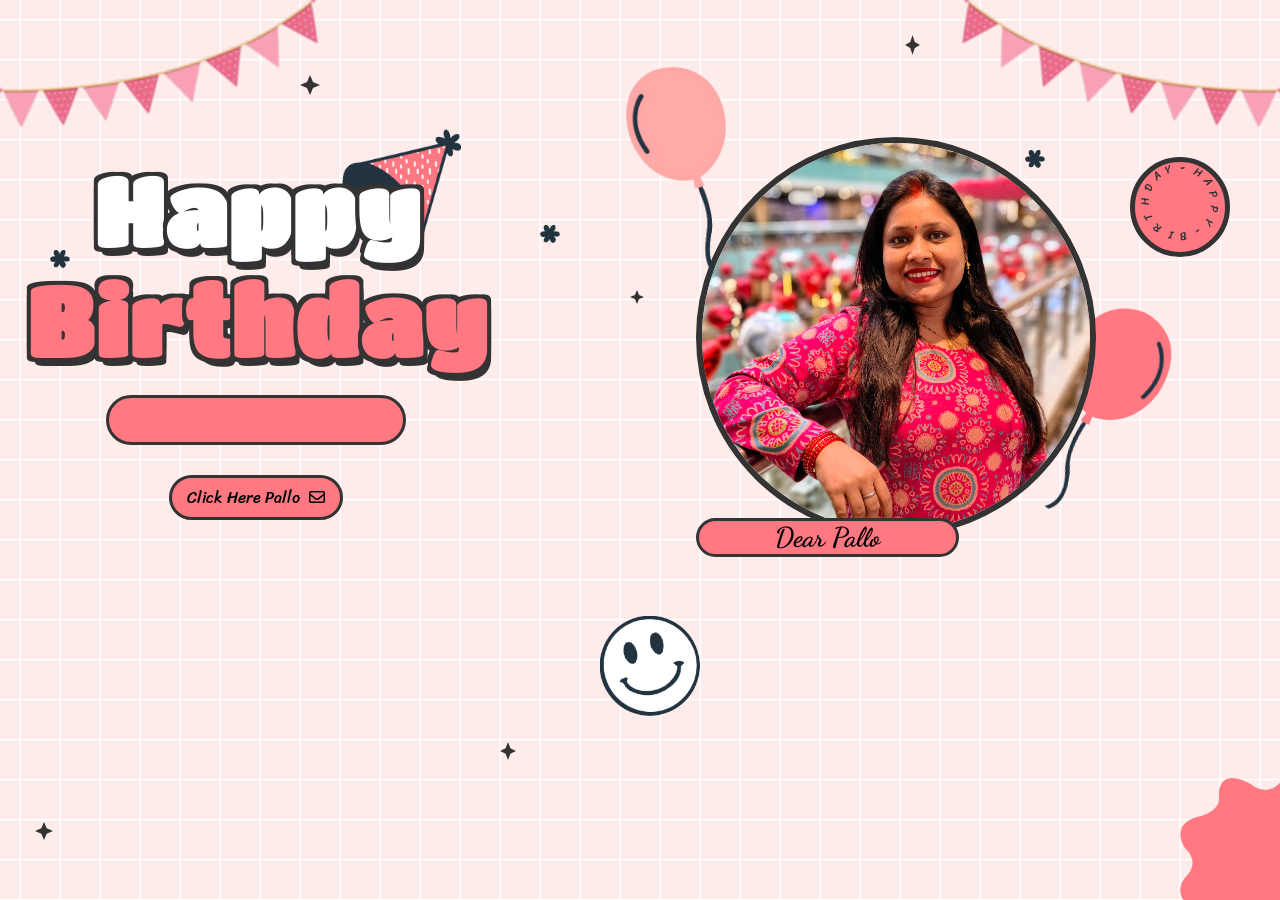
==== commit fa08e283: "Update index.html" ====
--- a/index.html
+++ b/index.html
@@ -212,7 +212,7 @@
             <div class="right">
                 <div class="box__account">
                     <div class="image">
-                        <img src="./images/unnamed.png" alt="">
+                        <img src="./images/unnamed.jpg" alt="">
                     </div>
                     <div class="name">
                         <i class="fa-solid fa-heart"></i>
--- a/style.css
+++ b/style.css
@@ -1069,4 +1069,105 @@
 .memory-card p {
     font-size: 1.1rem;
     margin: 10px 4px 3px;
-}+}
+```css
+/* ================================
+   MOBILE SCREEN FIX
+   ================================ */
+
+html,
+body {
+    width: 100%;
+    max-width: 100%;
+    overflow-x: hidden;
+}
+
+* {
+    box-sizing: border-box;
+}
+
+@media screen and (max-width: 658px) {
+
+    body {
+        width: 100%;
+        max-width: 100%;
+        overflow-x: hidden;
+    }
+
+    /* Main website containers */
+    .container,
+    .main {
+        width: 100%;
+        max-width: 100%;
+        overflow-x: hidden;
+    }
+
+    /* Memories section */
+    .memories-section {
+        width: calc(100% - 16px);
+        max-width: none;
+        margin: 45px auto 30px;
+        padding: 24px 10px 32px;
+        box-sizing: border-box;
+        overflow: hidden;
+    }
+
+    .memories-heading {
+        width: 100%;
+        box-sizing: border-box;
+        text-align: center;
+    }
+
+    .memories-heading h2 {
+        font-size: 1.5rem;
+        line-height: 1.3;
+    }
+
+    .memories-subtitle {
+        width: 100%;
+        box-sizing: border-box;
+        font-size: 0.95rem;
+        padding: 0 5px;
+    }
+
+    /* One photo per row on mobile */
+    .memories-grid {
+        width: 100%;
+        display: grid;
+        grid-template-columns: 1fr;
+        gap: 18px;
+        box-sizing: border-box;
+    }
+
+    .memory-card {
+        width: 100%;
+        max-width: 100%;
+        box-sizing: border-box;
+        transform: none !important;
+    }
+
+    .memory-card img {
+        width: 100%;
+        max-width: 100%;
+        height: auto;
+        aspect-ratio: 4 / 3;
+        object-fit: cover;
+        display: block;
+        box-sizing: border-box;
+    }
+
+    .memory-card p {
+        font-size: 1rem;
+        margin: 10px 4px 3px;
+        text-align: center;
+    }
+
+    .memories-footer {
+        width: 100%;
+        box-sizing: border-box;
+        text-align: center;
+        padding: 0 5px;
+        font-size: 0.9rem;
+    }
+}
+```
